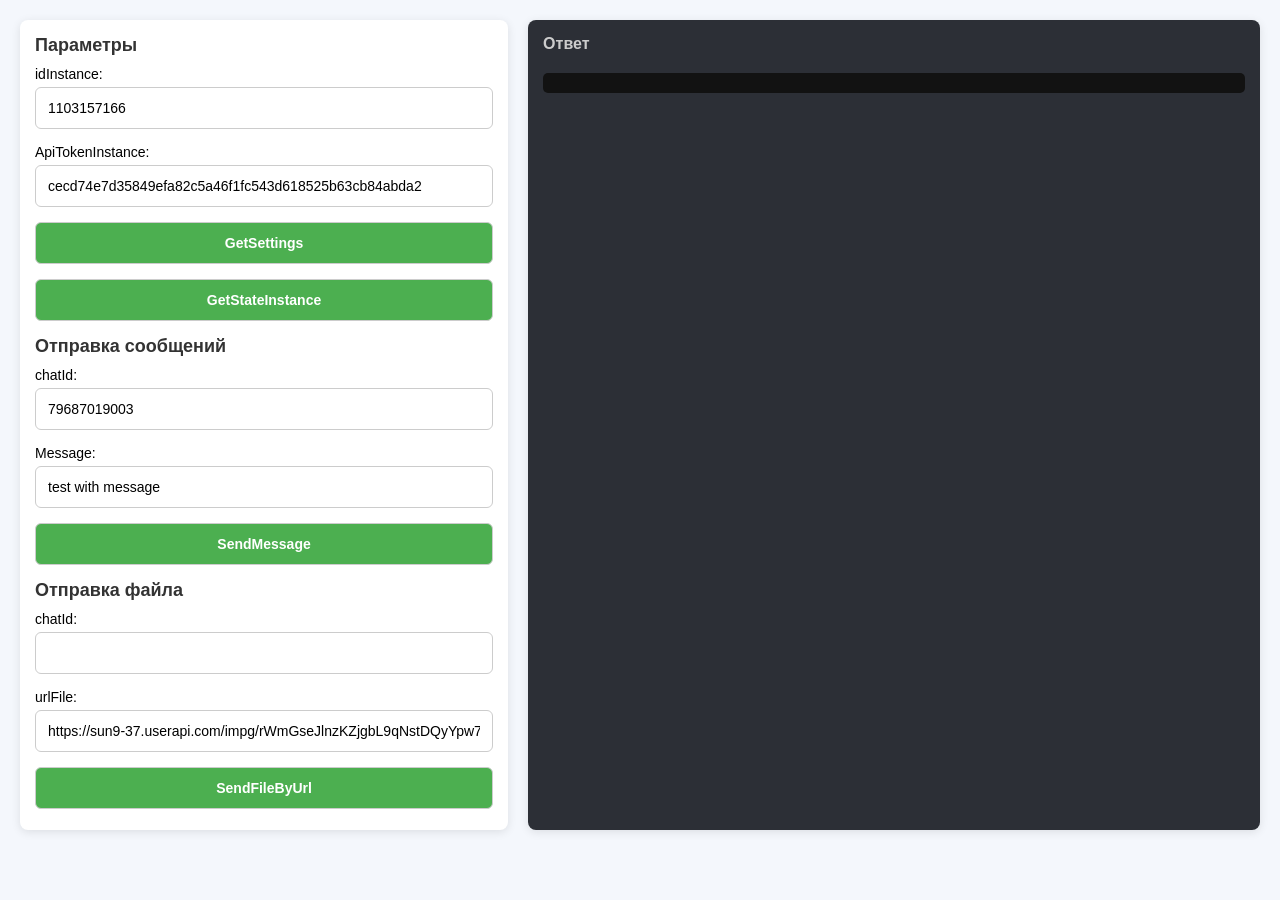
==== frontend/app/index.html @ 35bdd50b "fix port" ====
<!DOCTYPE html>
<html lang="ru">
<head>
    <meta charset="UTF-8">
    <meta name="viewport" content="width=device-width, initial-scale=1.0">
    <title>Green API</title>
    <style>
        * {
            box-sizing: border-box;
            margin: 0;
            padding: 0;
            font-family: 'Arial', sans-serif;
        }

        body, html {
            height: 100%; 
            margin: 0;
        }

        body {
            background-color: #f4f7fc;
            padding: 20px;
        }

        .container {
            display: flex;
            gap: 20px;
            height: 90vh;
        }

        .left-column, .right-column {
            padding: 15px;
            border-radius: 8px;
            box-shadow: 0 2px 10px rgba(0, 0, 0, 0.1);
            height: 100%; 
        }

        .left-column {
            width: 40%;
            background-color: #fff;
        }

        .right-column {
            width: 60%;
            background-color: #2c2f36;
            color: white;
            display: flex;
            flex-direction: column;
            gap: 10px;
            overflow-y: auto; 
        }

        h3 {
            margin-bottom: 10px;
            font-size: 18px;
            color: #333;
        }

        label {
            font-size: 14px;
            margin-bottom: 5px;
            display: block;
        }

        input, button {
            width: 100%;
            padding: 12px;
            margin-bottom: 15px;
            font-size: 14px;
            border-radius: 6px;
            border: 1px solid #ccc;
            transition: all 0.3s ease;
        }

        input:focus, button:focus {
            border-color: #4CAF50;
            outline: none;
        }

        button {
            background-color: #4CAF50;
            color: white;
            font-weight: bold;
            cursor: pointer;
        }

        button:hover {
            background-color: #45a049;
        }

        .console-output {
            background-color: #121212;
            color: #33FF33;
            padding: 10px;
            border-radius: 5px;
            font-size: 14px;
            margin-bottom: 10px;
            white-space: pre-wrap;
            word-wrap: break-word;
            overflow-wrap: break-word;
        }

        .console-header {
            font-size: 16px;
            margin-bottom: 10px;
            font-weight: bold;
            color: #ccc;
        }

        .history {
            max-height: 100%;
            overflow-y: auto;
        }
    </style>
</head>
<body>

<div class="container">
    <div class="left-column">
        <h3>Параметры</h3>
        <label for="idInstance">idInstance:</label>
        <input type="text" id="idInstance">

        <label for="apiTokenInstance">ApiTokenInstance:</label>
        <input type="text" id="apiTokenInstance">

        <button onclick="getSettings()">GetSettings</button>
        <button onclick="getStateInstance()">GetStateInstance</button>

        <h3>Отправка сообщений</h3>
        <label for="chatId">chatId:</label>
        <input type="text" id="chatId">

        <label for="message">Message:</label>
        <input type="text" id="message">

        <button onclick="sendMessage()">SendMessage</button>

        <h3>Отправка файла</h3>
        <label for="fileChatId">chatId:</label>
        <input type="text" id="fileChatId">

        <label for="urlFile">urlFile:</label>
        <input type="text" id="urlFile">

        <button onclick="sendFileByUrl()">SendFileByUrl</button>
    </div>

    <div class="right-column">
        <div class="console-header">Ответ</div>
        <div id="response" class="history">
            <pre id="responseContent" class="console-output"></pre>
        </div>
    </div>
</div>

<script>
     const defaultIdInstance = "1103157166";
    const defaultApiTokenInstance = "cecd74e7d35849efa82c5a46f1fc543d618525b63cb84abda2";
    const defaultChatId = "79687019003"; 
    const defaultMessage = "test with message";
    const defaultUrlFile = "https://sun9-37.userapi.com/impg/rWmGseJlnzKZjgbL9qNstDQyYpw7lo5S80Scgg/saRRNI0Crho.jpg?size=1170x1143&quality=95&sign=1b5e80e430c6338c90c9a4e06d2775b7&type=album"; 
    const defaultCaption = "test with file"; 

    function loadDefaultValues() {
        document.getElementById('idInstance').value = defaultIdInstance;
        document.getElementById('apiTokenInstance').value = defaultApiTokenInstance;
        document.getElementById('chatId').value = defaultChatId;
        document.getElementById('message').value = defaultMessage;
        document.getElementById('urlFile').value = defaultUrlFile;
        document.getElementById('caption').value = defaultCaption;
    }

    window.onload = loadDefaultValues;


    const baseUrl = 'http://109.172.114.84:8881'; 


    function normalizePhoneNumber(phone) {
    phone = phone.replace(/\D/g, '');

    if (phone.length === 11 && phone.startsWith('7')) {
        return phone + '@c.us';
    }

    if (phone.length === 12 && phone.startsWith('7')) {
        return phone.substring(1) + '@c.us';
    }

    throw new Error('Неверный формат номера телефона');
}



    function getSettings() {
        const idInstance = document.getElementById('idInstance').value;
        const apiTokenInstance = document.getElementById('apiTokenInstance').value;
        console.log ("test:", idInstance, apiTokenInstance)
        fetch(`${baseUrl}/getSettings`, {
    method: 'POST',
    headers: {
        'Content-Type': 'application/json'
    },
    body: JSON.stringify({ idInstance, apiTokenInstance })
})
.then(response => {
    console.log(response);
    return response.text();
})
.then(data => {
    console.log(data); 
    try {
        const jsonData = JSON.parse(data);
        displayResponse(jsonData);
    } catch (error) {
        displayError('Ошибка при парсинге JSON:', error);
    }
})
.catch(error => displayError('Ошибка:', error));
    }

    function getStateInstance() {
        const idInstance = document.getElementById('idInstance').value;
        const apiTokenInstance = document.getElementById('apiTokenInstance').value;
        fetch(`${baseUrl}/getStateInstance`, {
            method: 'POST',
            headers: {
                'Content-Type': 'application/json'
            },
            body: JSON.stringify({ idInstance, apiTokenInstance })
        })
            .then(response => response.json())
            .then(data => {
                displayResponse(data);
            })
            .catch(error => displayError('Ошибка:', error));
    }

    function sendMessage() {
    let chatId = document.getElementById('chatId').value;
    const message = document.getElementById('message').value;
    const idInstance = document.getElementById('idInstance').value;
    const apiTokenInstance = document.getElementById('apiTokenInstance').value;

    try {
        chatId = normalizePhoneNumber(chatId);
    } catch (error) {
        displayError('Ошибка при нормализации номера:', error.message);
        return;
    }

    fetch(`${baseUrl}/send-message`, {
        method: 'POST',
        headers: {
            'Content-Type': 'application/json'
        },
        body: JSON.stringify({ chatId, message, idInstance, apiTokenInstance })
    })
    .then(response => response.json())
    .then(data => {
        displayResponse(data);
    })
    .catch(error => displayError('Ошибка:', error));
}

function sendFileByUrl() {
    let chatId = document.getElementById('fileChatId').value;
    const urlFile = document.getElementById('urlFile').value;
    const fileName = urlFile.split('/').pop().split('?')[0]; 
    const idInstance = document.getElementById('idInstance').value;
    const apiTokenInstance = document.getElementById('apiTokenInstance').value;

    try {
        chatId = normalizePhoneNumber(chatId);
    } catch (error) {
        displayError('Ошибка при нормализации номера:', error.message);
        return;
    }

    fetch(`${baseUrl}/send-file`, {
        method: 'POST',
        headers: {
            'Content-Type': 'application/json'
        },
        body: JSON.stringify({ chatId, urlFile, fileName, idInstance, apiTokenInstance })
    })
    .then(response => response.json())
    .then(data => {
        displayResponse(data);
    })
    .catch(error => displayError('Ошибка:', error));
}


    function displayResponse(data) {
        const responseElement = document.getElementById('responseContent');
        const newResponse = JSON.stringify(data, null, 2);
        responseElement.textContent = newResponse;
    }

    function displayError(message, error) {
        const responseElement = document.getElementById('responseContent');
        responseElement.textContent = `${message} ${error}`;
    }

    function confirmAction(action) {
        let data;

        switch(action) {
            case 'getSettings':
                data = {
                    idInstance: document.getElementById('idInstance').value,
                    apiTokenInstance: document.getElementById('apiTokenInstance').value
                };
                break;
            case 'getStateInstance':
                data = {
                    idInstance: document.getElementById('idInstance').value,
                    apiTokenInstance: document.getElementById('apiTokenInstance').value
                };
                break;
            case 'sendMessage':
                data = {
                    chatId: document.getElementById('chatId').value,
                    message: document.getElementById('message').value,
                    idInstance: document.getElementById('idInstance').value,
                    apiTokenInstance: document.getElementById('apiTokenInstance').value
                };
                break;
            case 'sendFileByUrl':
                data = {
                    chatId: document.getElementById('chatId').value,
                    urlFile: document.getElementById('urlFile').value,
                    caption: document.getElementById('caption').value,
                    idInstance: document.getElementById('idInstance').value,
                    apiTokenInstance: document.getElementById('apiTokenInstance').value
                };
                break;
            default:
                break;
        }

        openModal(action, data);
    }
</script>

</body>
</html>
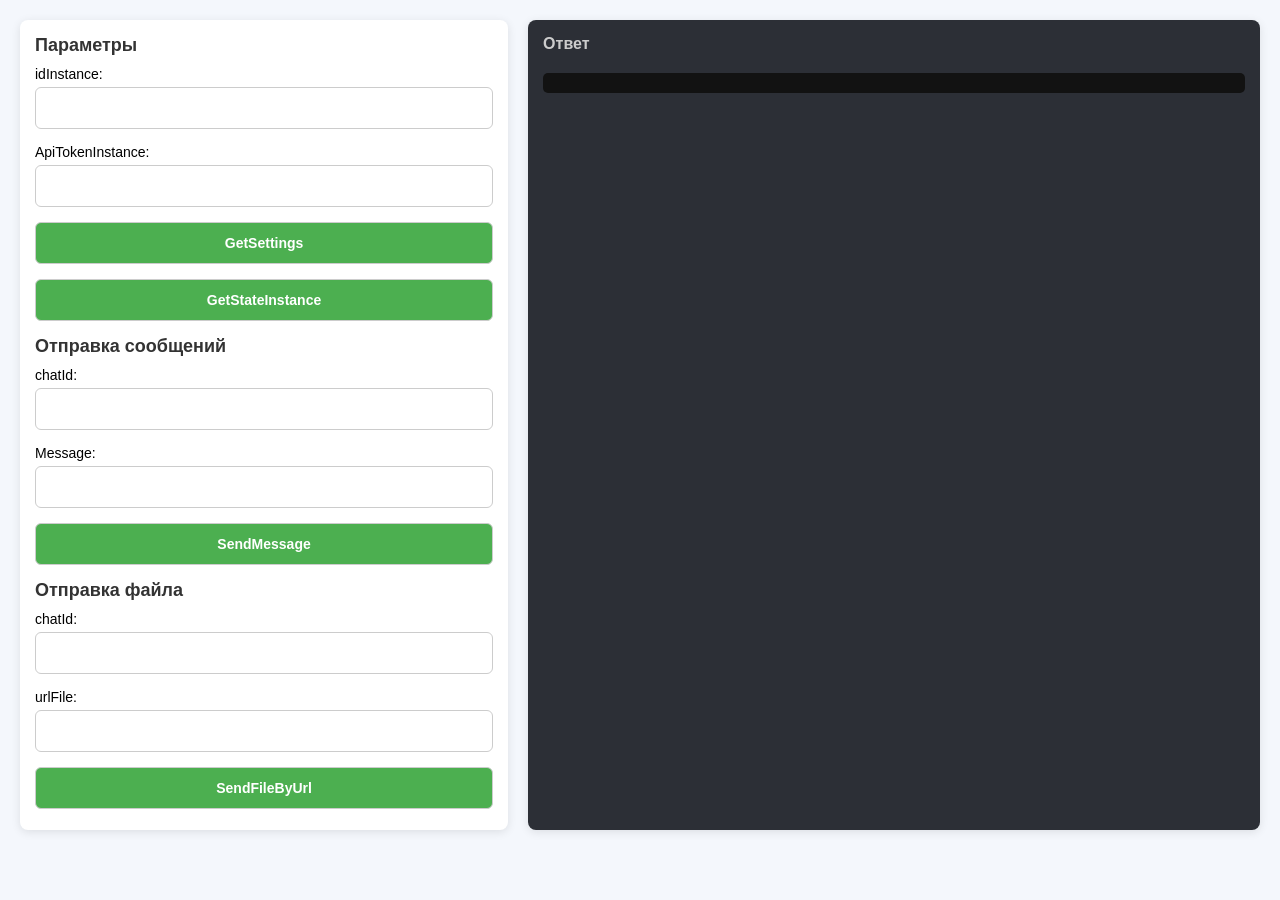
==== commit 27a22d07: "some fixes" ====
--- a/frontend/app/index.html
+++ b/frontend/app/index.html
@@ -13,7 +13,7 @@
         }
 
         body, html {
-            height: 100%; 
+            height: 100%;
             margin: 0;
         }
 
@@ -155,115 +155,90 @@
 </div>
 
 <script>
-     const defaultIdInstance = "1103157166";
-    const defaultApiTokenInstance = "cecd74e7d35849efa82c5a46f1fc543d618525b63cb84abda2";
-    const defaultChatId = "79687019003"; 
-    const defaultMessage = "test with message";
-    const defaultUrlFile = "https://sun9-37.userapi.com/impg/rWmGseJlnzKZjgbL9qNstDQyYpw7lo5S80Scgg/saRRNI0Crho.jpg?size=1170x1143&quality=95&sign=1b5e80e430c6338c90c9a4e06d2775b7&type=album"; 
-    const defaultCaption = "test with file"; 
-
-    function loadDefaultValues() {
-        document.getElementById('idInstance').value = defaultIdInstance;
-        document.getElementById('apiTokenInstance').value = defaultApiTokenInstance;
-        document.getElementById('chatId').value = defaultChatId;
-        document.getElementById('message').value = defaultMessage;
-        document.getElementById('urlFile').value = defaultUrlFile;
-        document.getElementById('caption').value = defaultCaption;
-    }
-
-    window.onload = loadDefaultValues;
-
-
-    const baseUrl = 'http://109.172.114.84:8881'; 
-
-
-    function normalizePhoneNumber(phone) {
-    phone = phone.replace(/\D/g, '');
-
-    if (phone.length === 11 && phone.startsWith('7')) {
-        return phone + '@c.us';
-    }
-
-    if (phone.length === 12 && phone.startsWith('7')) {
-        return phone.substring(1) + '@c.us';
-    }
-
-    throw new Error('Неверный формат номера телефона');
-}
-
-
-
-    function getSettings() {
-        const idInstance = document.getElementById('idInstance').value;
-        const apiTokenInstance = document.getElementById('apiTokenInstance').value;
-        console.log ("test:", idInstance, apiTokenInstance)
-        fetch(`${baseUrl}/getSettings`, {
-    method: 'POST',
-    headers: {
-        'Content-Type': 'application/json'
-    },
-    body: JSON.stringify({ idInstance, apiTokenInstance })
-})
-.then(response => {
-    console.log(response);
-    return response.text();
-})
-.then(data => {
-    console.log(data); 
-    try {
-        const jsonData = JSON.parse(data);
-        displayResponse(jsonData);
-    } catch (error) {
-        displayError('Ошибка при парсинге JSON:', error);
-    }
-})
-.catch(error => displayError('Ошибка:', error));
-    }
-
-    function getStateInstance() {
-        const idInstance = document.getElementById('idInstance').value;
-        const apiTokenInstance = document.getElementById('apiTokenInstance').value;
-        fetch(`${baseUrl}/getStateInstance`, {
-            method: 'POST',
-            headers: {
-                'Content-Type': 'application/json'
-            },
-            body: JSON.stringify({ idInstance, apiTokenInstance })
-        })
-            .then(response => response.json())
-            .then(data => {
-                displayResponse(data);
-            })
-            .catch(error => displayError('Ошибка:', error));
-    }
-
-    function sendMessage() {
+
+const baseUrl = 'http://109.172.114.84:8881';
+
+// Валидация номера телефона
+function validatePhoneNumber(phone) {
+    phone = phone.replace(/\D/g, ''); // Убираем все нецифровые символы
+
+    if (phone.length >= 10 && phone.length <= 15) {
+        return `${phone}@c.us`;
+    }
+
+    throw new Error('Неверный формат номера. Пожалуйста, введите номер в международном формате с + или без.');
+}
+
+// Получение настроек
+function getSettings() {
+    const idInstance = document.getElementById('idInstance').value;
+    const apiTokenInstance = document.getElementById('apiTokenInstance').value;
+
+    if (!idInstance || !apiTokenInstance) {
+        displayError('Пожалуйста, введите idInstance / apiTokenInstance.', 'Недостающие данные', true);
+        return;
+    }
+
+    fetch(`${baseUrl}/getSettings`, {
+        method: 'POST',
+        headers: { 'Content-Type': 'application/json' },
+        body: JSON.stringify({ idInstance, apiTokenInstance })
+    })
+    .then(response => response.json())
+    .then(data => displayResponse(data))
+    .catch(error => displayError('Ошибка с API:', error, false));
+}
+
+// Получение состояния
+function getStateInstance() {
+    const idInstance = document.getElementById('idInstance').value;
+    const apiTokenInstance = document.getElementById('apiTokenInstance').value;
+
+    if (!idInstance || !apiTokenInstance) {
+        displayError('Пожалуйста, введите idInstance / apiTokenInstance.', 'Недостающие данные', true);
+        return;
+    }
+
+    fetch(`${baseUrl}/getStateInstance`, {
+        method: 'POST',
+        headers: { 'Content-Type': 'application/json' },
+        body: JSON.stringify({ idInstance, apiTokenInstance })
+    })
+    .then(response => response.json())
+    .then(data => displayResponse(data))
+    .catch(error => displayError('Ошибка с API:', error, false));
+}
+
+// Отправка сообщения
+function sendMessage() {
     let chatId = document.getElementById('chatId').value;
     const message = document.getElementById('message').value;
     const idInstance = document.getElementById('idInstance').value;
     const apiTokenInstance = document.getElementById('apiTokenInstance').value;
 
+    if (!idInstance || !apiTokenInstance) {
+        displayError('Пожалуйста, введите idInstance / apiTokenInstance.', 'Недостающие данные', true);
+        return;
+    }
+
     try {
-        chatId = normalizePhoneNumber(chatId);
+        chatId = validatePhoneNumber(chatId);
     } catch (error) {
-        displayError('Ошибка при нормализации номера:', error.message);
+        displayError('Ошибка валидации номера:', error.message, true);
         return;
     }
 
     fetch(`${baseUrl}/send-message`, {
         method: 'POST',
-        headers: {
-            'Content-Type': 'application/json'
-        },
+        headers: { 'Content-Type': 'application/json' },
         body: JSON.stringify({ chatId, message, idInstance, apiTokenInstance })
     })
     .then(response => response.json())
-    .then(data => {
-        displayResponse(data);
-    })
-    .catch(error => displayError('Ошибка:', error));
-}
-
+    .then(data => displayResponse(data))
+    .catch(error => displayError('Ошибка с API:', error, false));
+}
+
+// Отправка файла по URL
 function sendFileByUrl() {
     let chatId = document.getElementById('fileChatId').value;
     const urlFile = document.getElementById('urlFile').value;
@@ -271,79 +246,46 @@
     const idInstance = document.getElementById('idInstance').value;
     const apiTokenInstance = document.getElementById('apiTokenInstance').value;
 
+    if (!idInstance || !apiTokenInstance) {
+        displayError('Пожалуйста, введите idInstance / apiTokenInstance.', 'Недостающие данные', true);
+        return;
+    }
+
     try {
-        chatId = normalizePhoneNumber(chatId);
+        chatId = validatePhoneNumber(chatId);
     } catch (error) {
-        displayError('Ошибка при нормализации номера:', error.message);
+        displayError('Ошибка валидации номера:', error.message, true);
         return;
     }
 
     fetch(`${baseUrl}/send-file`, {
         method: 'POST',
-        headers: {
-            'Content-Type': 'application/json'
-        },
+        headers: { 'Content-Type': 'application/json' },
         body: JSON.stringify({ chatId, urlFile, fileName, idInstance, apiTokenInstance })
     })
     .then(response => response.json())
-    .then(data => {
-        displayResponse(data);
-    })
-    .catch(error => displayError('Ошибка:', error));
-}
-
-
-    function displayResponse(data) {
-        const responseElement = document.getElementById('responseContent');
-        const newResponse = JSON.stringify(data, null, 2);
-        responseElement.textContent = newResponse;
-    }
-
-    function displayError(message, error) {
-        const responseElement = document.getElementById('responseContent');
-        responseElement.textContent = `${message} ${error}`;
-    }
-
-    function confirmAction(action) {
-        let data;
-
-        switch(action) {
-            case 'getSettings':
-                data = {
-                    idInstance: document.getElementById('idInstance').value,
-                    apiTokenInstance: document.getElementById('apiTokenInstance').value
-                };
-                break;
-            case 'getStateInstance':
-                data = {
-                    idInstance: document.getElementById('idInstance').value,
-                    apiTokenInstance: document.getElementById('apiTokenInstance').value
-                };
-                break;
-            case 'sendMessage':
-                data = {
-                    chatId: document.getElementById('chatId').value,
-                    message: document.getElementById('message').value,
-                    idInstance: document.getElementById('idInstance').value,
-                    apiTokenInstance: document.getElementById('apiTokenInstance').value
-                };
-                break;
-            case 'sendFileByUrl':
-                data = {
-                    chatId: document.getElementById('chatId').value,
-                    urlFile: document.getElementById('urlFile').value,
-                    caption: document.getElementById('caption').value,
-                    idInstance: document.getElementById('idInstance').value,
-                    apiTokenInstance: document.getElementById('apiTokenInstance').value
-                };
-                break;
-            default:
-                break;
-        }
-
-        openModal(action, data);
-    }
+    .then(data => displayResponse(data))
+    .catch(error => displayError('Ошибка с API:', error, false));
+}
+
+// Отображение ответа
+function displayResponse(data) {
+    const responseContent = document.getElementById('responseContent');
+    responseContent.textContent = JSON.stringify(data, null, 2);
+}
+
+// Отображение ошибки
+function displayError(message, title, isClientError) {
+    const responseContent = document.getElementById('responseContent');
+    if (isClientError) {
+        alert(`${title}: ${message}`);
+    } else {
+        responseContent.textContent = `${title}: ${message}`;
+    }
+}
+
+
 </script>
 
 </body>
-</html>+</html>
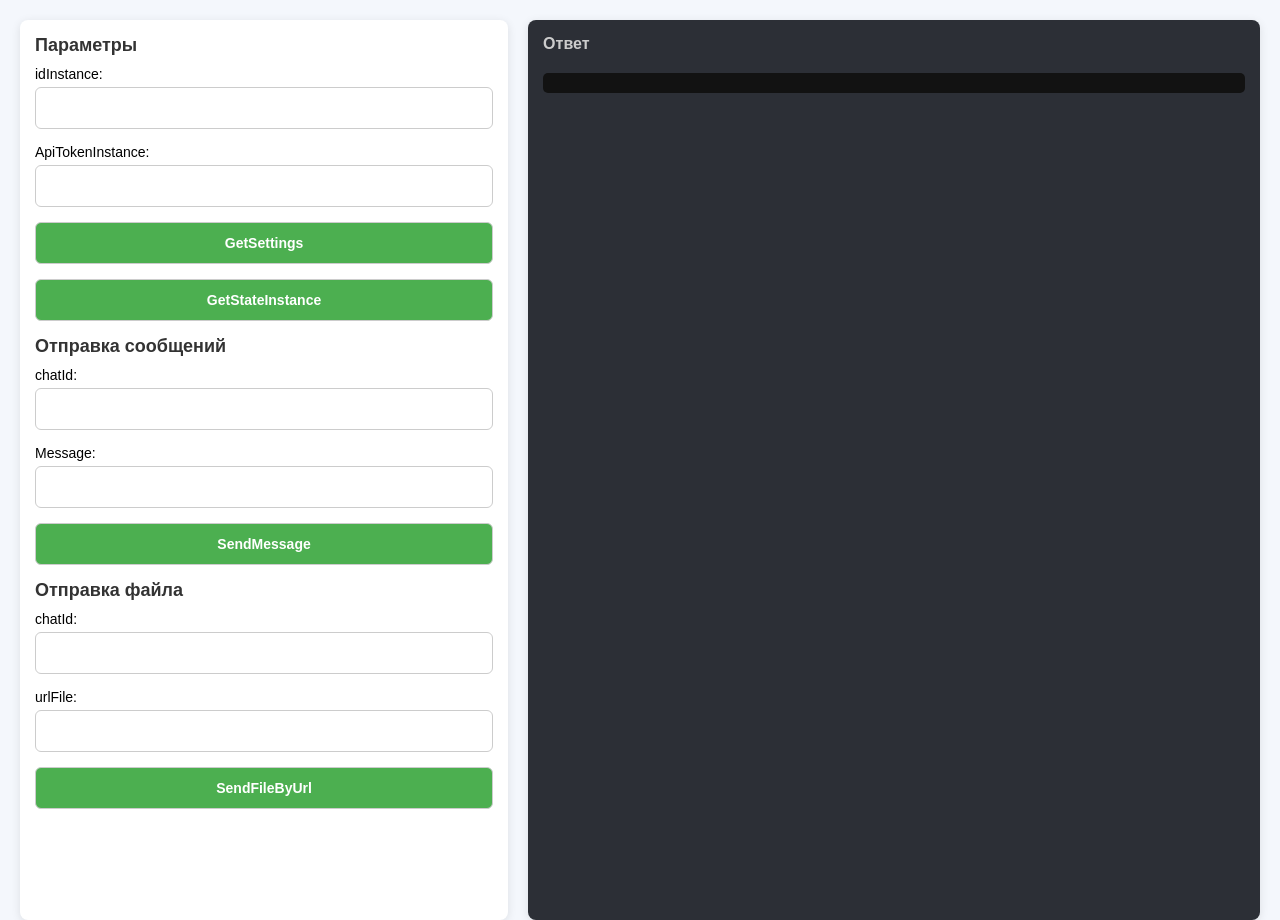
==== commit 5502451d: "some fixes" ====
--- a/frontend/app/index.html
+++ b/frontend/app/index.html
@@ -25,7 +25,7 @@
         .container {
             display: flex;
             gap: 20px;
-            height: 90vh;
+            height: 100vh;
         }
 
         .left-column, .right-column {
@@ -155,10 +155,8 @@
 </div>
 
 <script>
-
 const baseUrl = 'http://109.172.114.84:8881';
 
-// Валидация номера телефона
 function validatePhoneNumber(phone) {
     phone = phone.replace(/\D/g, ''); // Убираем все нецифровые символы
 
@@ -169,7 +167,6 @@
     throw new Error('Неверный формат номера. Пожалуйста, введите номер в международном формате с + или без.');
 }
 
-// Получение настроек
 function getSettings() {
     const idInstance = document.getElementById('idInstance').value;
     const apiTokenInstance = document.getElementById('apiTokenInstance').value;
@@ -189,7 +186,6 @@
     .catch(error => displayError('Ошибка с API:', error, false));
 }
 
-// Получение состояния
 function getStateInstance() {
     const idInstance = document.getElementById('idInstance').value;
     const apiTokenInstance = document.getElementById('apiTokenInstance').value;
@@ -209,7 +205,6 @@
     .catch(error => displayError('Ошибка с API:', error, false));
 }
 
-// Отправка сообщения
 function sendMessage() {
     let chatId = document.getElementById('chatId').value;
     const message = document.getElementById('message').value;
@@ -218,6 +213,11 @@
 
     if (!idInstance || !apiTokenInstance) {
         displayError('Пожалуйста, введите idInstance / apiTokenInstance.', 'Недостающие данные', true);
+        return;
+    }
+
+    if (!message.trim()) {
+        displayError('Пожалуйста, введите сообщение.', 'Сообщение пустое', true);
         return;
     }
 
@@ -238,7 +238,6 @@
     .catch(error => displayError('Ошибка с API:', error, false));
 }
 
-// Отправка файла по URL
 function sendFileByUrl() {
     let chatId = document.getElementById('fileChatId').value;
     const urlFile = document.getElementById('urlFile').value;
@@ -251,6 +250,11 @@
         return;
     }
 
+    if (!urlFile.trim()) {
+        displayError('Пожалуйста, введите URL файла.', 'URL файла пустой', true);
+        return;
+    }
+
     try {
         chatId = validatePhoneNumber(chatId);
     } catch (error) {
@@ -268,13 +272,11 @@
     .catch(error => displayError('Ошибка с API:', error, false));
 }
 
-// Отображение ответа
 function displayResponse(data) {
     const responseContent = document.getElementById('responseContent');
     responseContent.textContent = JSON.stringify(data, null, 2);
 }
 
-// Отображение ошибки
 function displayError(message, title, isClientError) {
     const responseContent = document.getElementById('responseContent');
     if (isClientError) {
@@ -284,7 +286,6 @@
     }
 }
 
-
 </script>
 
 </body>
